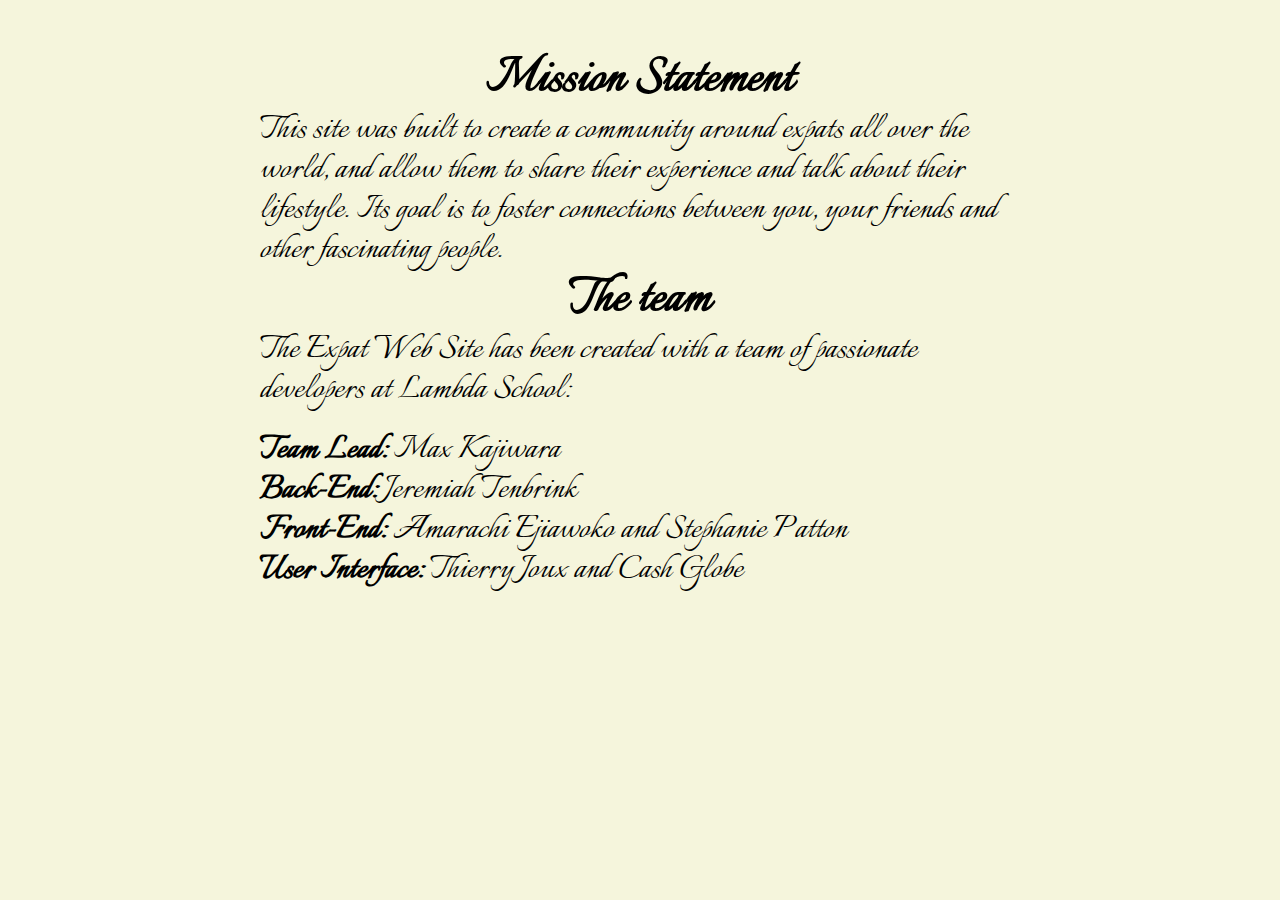
==== html/about.html @ 0a6ae69f "About Page Completed" ====
<!DOCTYPE html>

<html lang='eng'>

<head>
    <meta charset="utf-8">
    <meta name="viewport" content="width=device-width, initial-scale=1.0">
    <link rel="stylesheet" href="../css/about.css">
    <link href="https://fonts.googleapis.com/css?family=Italianno" rel="stylesheet">
</head>

<body>

    <section class="mission-statement">
        <h2> Mission Statement</h2>

        <p>
            This site was built to create a community around expats all over the world, and allow them to share
            their experience and talk about their lifestyle. Its goal is to foster connections between you,
            your friends and other fascinating people.

        </p>
    </section>


    <section class="team">

        <h2>The team</h2>

        <p>
            The Expat Web Site has been created with a team of passionate developers at Lambda School:
        </p>

        <div class="names">
            <p><span>Team Lead: </span>Max Kajiwara</p>
            <p><span>Back-End: </span>Jeremiah Tenbrink</p>
            <p> <span>Front-End: </span>Amarachi Ejiawoko and Stephanie Patton</p>
            <p> <span>User Interface: </span>Thierry Joux and Cash Globe</p>
        </div>

    </section>


</body>

</html>
---- css/about.css ----
/***********************************************/
/*************      CSS reset    ***************/
/***********************************************/
html,
body,
div,
span,
applet,
object,
iframe,
h1,
h2,
h3,
h4,
h5,
h6,
p,
blockquote,
pre,
a,
abbr,
acronym,
address,
big,
cite,
code,
del,
dfn,
em,
img,
ins,
kbd,
q,
s,
samp,
small,
strike,
strong,
sub,
sup,
tt,
var,
b,
u,
i,
center,
dl,
dt,
dd,
ol,
ul,
li,
fieldset,
form,
label,
legend,
table,
caption,
tbody,
tfoot,
thead,
tr,
th,
td,
article,
aside,
canvas,
details,
embed,
figure,
figcaption,
footer,
header,
hgroup,
menu,
nav,
output,
ruby,
section,
summary,
time,
mark,
audio,
video {
  margin: 0;
  padding: 0;
  border: 0;
  font-size: 100%;
  font: inherit;
  vertical-align: baseline;
}
/* HTML5 display-role reset for older browsers */
article,
aside,
details,
figcaption,
figure,
footer,
header,
hgroup,
menu,
nav,
section {
  display: block;
}
body {
  line-height: 1;
}
ol,
ul {
  list-style: none;
}
blockquote,
q {
  quotes: none;
}
blockquote:before,
blockquote:after,
q:before,
q:after {
  content: '';
  content: none;
}
table {
  border-collapse: collapse;
  border-spacing: 0;
}
html {
  background: beige;
  font-size: 62.5%;
  font-family: 'Italianno', cursive;
}
body {
  max-width: 800px;
  width: 100%;
  margin: 0 auto;
  margin-top: 50px;
}
body .team .names {
  margin-top: 20px;
}
section {
  margin: 0 20px;
}
h2 {
  text-align: center;
  font-size: 6rem;
  font-weight: 900;
}
@media (max-width: 500px) {
  h2 {
    font-size: 5 rem;
  }
}
p {
  font-size: 4rem;
}
@media (max-width: 500px) {
  p {
    font-size: 3 rem;
  }
}
span {
  font-weight: bold;
}
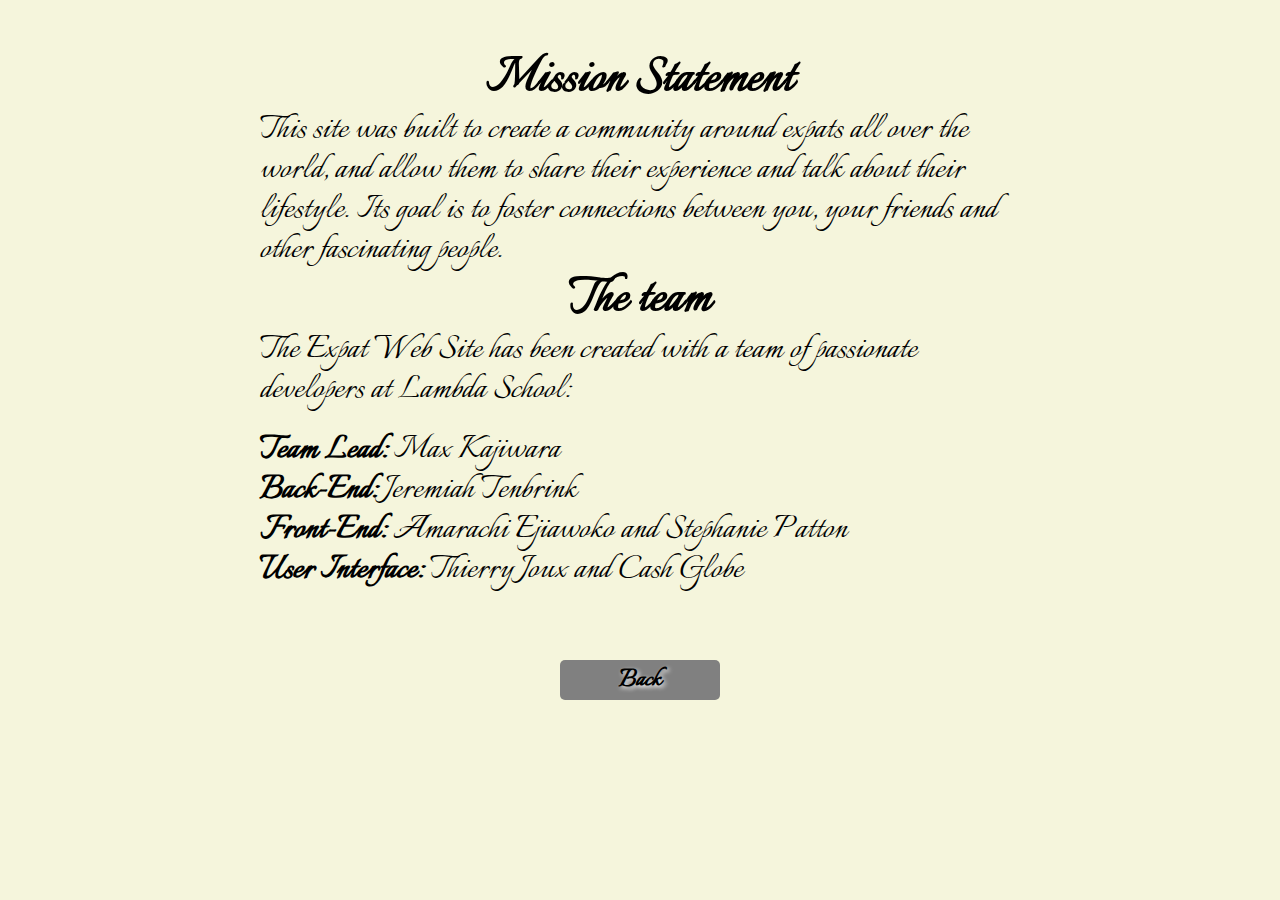
==== commit 30529f2e: "basic image switching, css styling updates, added images" ====
--- a/html/about.html
+++ b/html/about.html
@@ -40,6 +40,10 @@
 
     </section>
 
+    <section>
+        <div class="btn"><a href="../index.html">Back</a></div>
+    </section>
+
 
 </body>
 
--- a/css/about.css
+++ b/css/about.css
@@ -163,3 +163,23 @@
 span {
   font-weight: bold;
 }
+.btn {
+  width: 150px;
+  height: 30px;
+  background: grey;
+  display: block;
+  text-align: center;
+  padding-top: 5px;
+  cursor: pointer;
+  margin: 70px auto;
+  padding: 5px;
+  border-radius: 5px;
+}
+.btn a {
+  display: block;
+  text-decoration: none;
+  font-size: 3rem;
+  color: black;
+  text-shadow: 2px 2px 4px white;
+  font-weight: 600;
+}
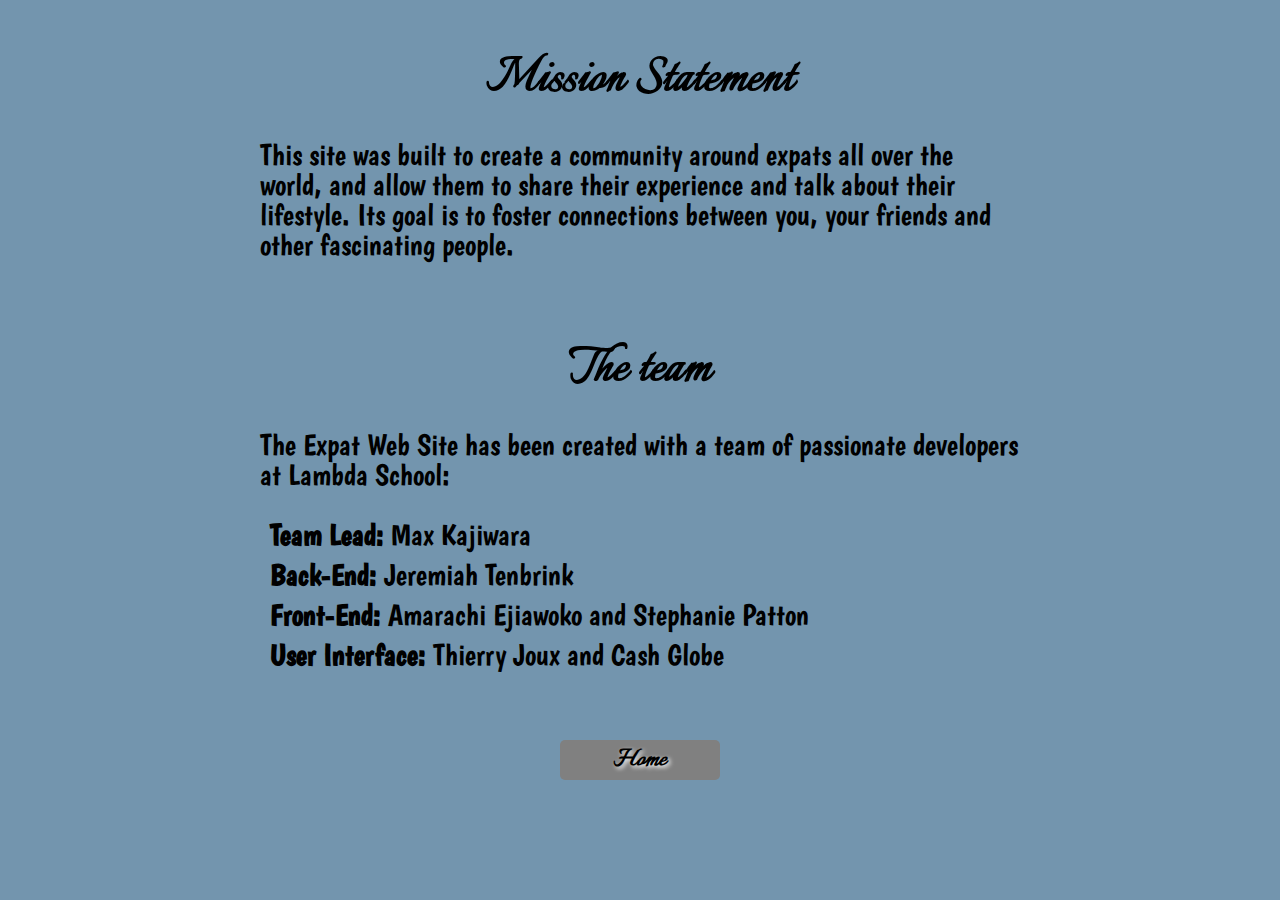
==== commit ee7838b3: "Updated images and about page styling" ====
--- a/html/about.html
+++ b/html/about.html
@@ -7,6 +7,8 @@
     <meta name="viewport" content="width=device-width, initial-scale=1.0">
     <link rel="stylesheet" href="../css/about.css">
     <link href="https://fonts.googleapis.com/css?family=Italianno" rel="stylesheet">
+    <link href="https://fonts.googleapis.com/css?family=Boogaloo" rel="stylesheet">
+
 </head>
 
 <body>
@@ -41,7 +43,7 @@
     </section>
 
     <section>
-        <div class="btn"><a href="../index.html">Back</a></div>
+        <div class="btn"><a href="../index.html">Home</a></div>
     </section>
 
 
--- a/css/about.css
+++ b/css/about.css
@@ -126,7 +126,7 @@
   border-spacing: 0;
 }
 html {
-  background: beige;
+  background: #7395AE;
   font-size: 62.5%;
   font-family: 'Italianno', cursive;
 }
@@ -136,8 +136,14 @@
   margin: 0 auto;
   margin-top: 50px;
 }
+body .team {
+  margin-top: 80px;
+}
 body .team .names {
   margin-top: 20px;
+}
+body .team .names p {
+  margin: 10px;
 }
 section {
   margin: 0 20px;
@@ -153,11 +159,13 @@
   }
 }
 p {
-  font-size: 4rem;
+  font-size: 3rem;
+  font-family: 'Boogaloo', cursive;
+  margin: 30px 0;
 }
 @media (max-width: 500px) {
   p {
-    font-size: 3 rem;
+    font-size: 2.5rem;
   }
 }
 span {
